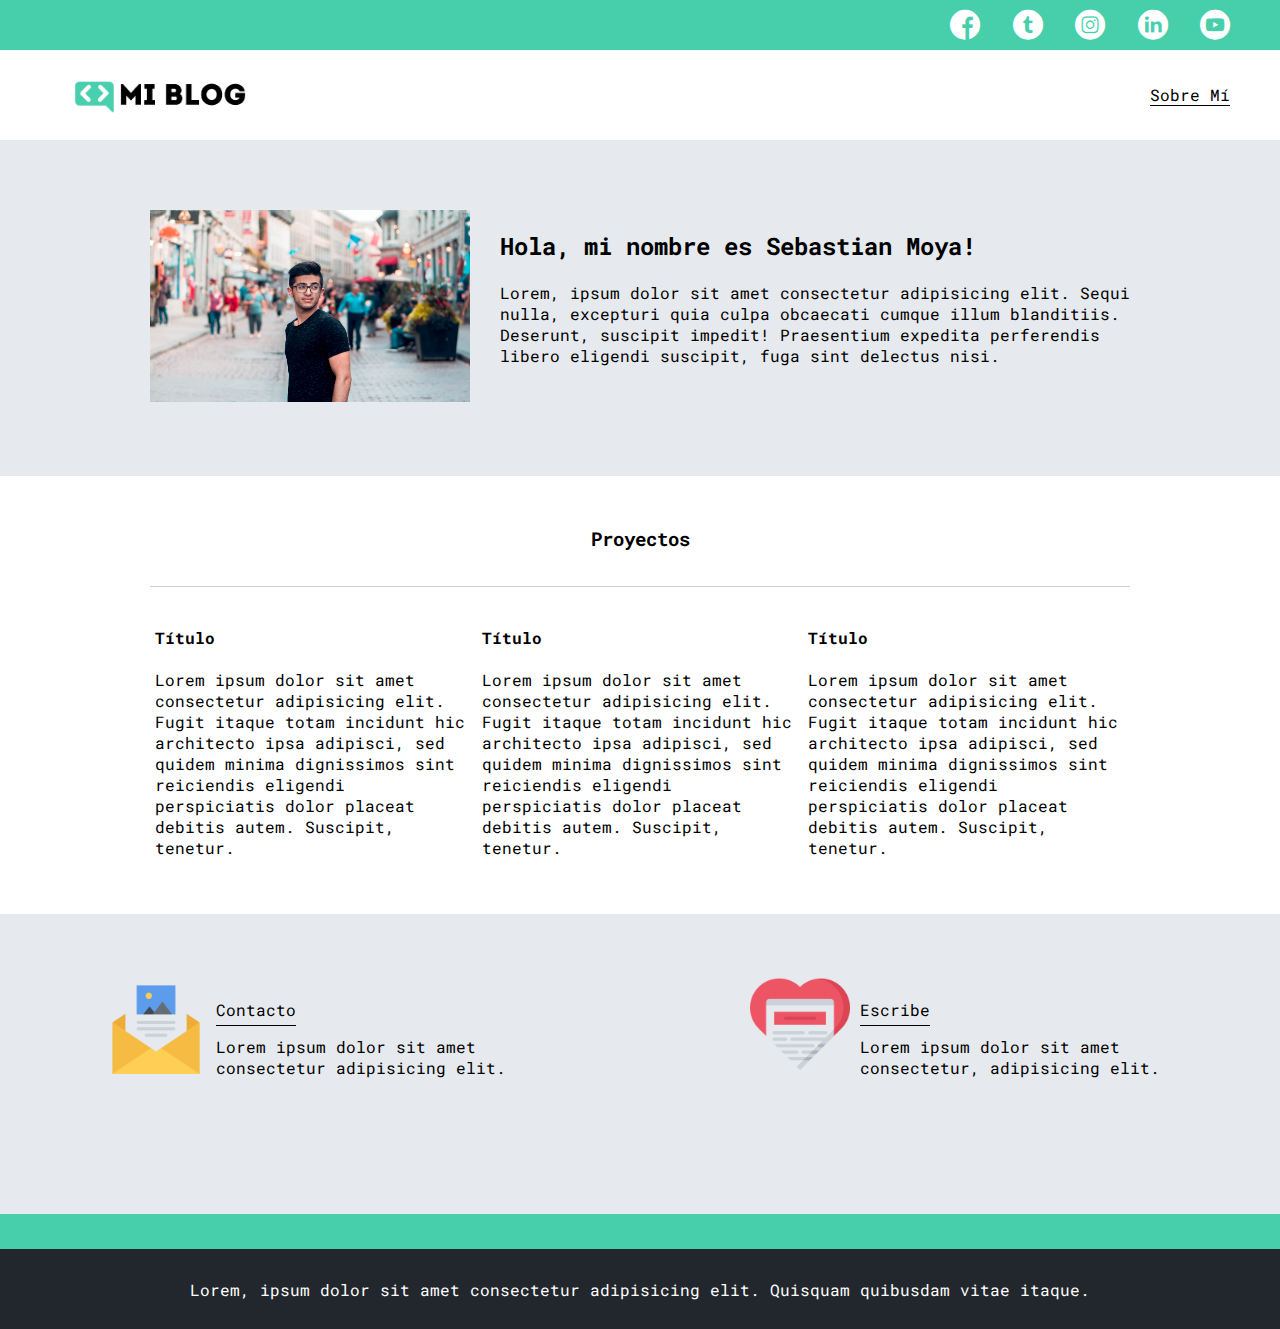
==== perfil.html @ db12ef12 "agrego modelo de blog" ====
<!DOCTYPE html>
<html lang="en">
  <head>
    <meta charset="UTF-8" />
    <meta name="viewport" content="width=device-width, initial-scale=1.0" />
    <title>Mi Blog</title>
    <link rel="stylesheet" href="./css/main.css" />
    <link rel="stylesheet" href="./css/font/flaticon.css" />
    <link rel="stylesheet" href="./css/media-queries.css" />
  </head>
  <body>
    <header>
      <section class="header-icons-container">
        <div class="icons">
          <a href="/"><span class="flaticon-001-facebook"></span></a>
          <a href="/"><span class="flaticon-002-twitter"></span></a>
          <a href="/"><span class="flaticon-011-instagram"></span></a>
          <a href="/"><span class="flaticon-010-linkedin"></span></a>
          <a href="/"><span class="flaticon-008-youtube"></span></a>
        </div>
      </section>
      <nav>
        <section class="nav-logo-container">
          <a href="/">
            <img src="./assets/img/Logo-negro.png" alt="Logo de mi blog" />
          </a>
        </section>
        <section class="profile-link">
          <a href="./perfil.html">Sobre Mí</a>
        </section>
      </nav>
    </header>
    <main>
      <section class="profile-main-container">
        <div class="grid-container profile-container">
          <div>
            <img src="./assets/img/profile-pic.jpg" alt="" />
          </div>
          <div>
            <h2>Hola, mi nombre es Sebastian Moya!</h2>
            <p>
              Lorem, ipsum dolor sit amet consectetur adipisicing elit. Sequi
              nulla, excepturi quia culpa obcaecati cumque illum blanditiis.
              Deserunt, suscipit impedit! Praesentium expedita perferendis
              libero eligendi suscipit, fuga sint delectus nisi.
            </p>
          </div>
        </div>
      </section>
      <section class="profile-main-proyects">
        <div class="grid-container">
          <h3>Proyectos</h3>
          <div class="proyects-main-container">
            <article class="proyect-container">
              <h4>Título</h4>
              <p>
                Lorem ipsum dolor sit amet consectetur adipisicing elit. Fugit
                itaque totam incidunt hic architecto ipsa adipisci, sed quidem
                minima dignissimos sint reiciendis eligendi perspiciatis dolor
                placeat debitis autem. Suscipit, tenetur.
              </p>
            </article>
            <article class="proyect-container">
              <h4>Título</h4>
              <p>
                Lorem ipsum dolor sit amet consectetur adipisicing elit. Fugit
                itaque totam incidunt hic architecto ipsa adipisci, sed quidem
                minima dignissimos sint reiciendis eligendi perspiciatis dolor
                placeat debitis autem. Suscipit, tenetur.
              </p>
            </article>
            <article class="proyect-container">
              <h4>Título</h4>
              <p>
                Lorem ipsum dolor sit amet consectetur adipisicing elit. Fugit
                itaque totam incidunt hic architecto ipsa adipisci, sed quidem
                minima dignissimos sint reiciendis eligendi perspiciatis dolor
                placeat debitis autem. Suscipit, tenetur.
              </p>
            </article>
          </div>
        </div>
      </section>
      <section class="contact-main-container">
        <div>
          <img src="./assets/img/013-newsletter.png" alt="" />
          <div class="contact-left">
            <a href="/">Contacto</a>
            <p>Lorem ipsum dolor sit amet consectetur adipisicing elit.</p>
          </div>
        </div>
        <div>
          <img src="./assets/img/006-like.png" alt="" />
          <div class="contact-right">
            <a href="/">Escribe</a>
            <p>Lorem ipsum dolor sit amet consectetur, adipisicing elit.</p>
          </div>
        </div>
      </section>
    </main>
    <footer>
      <p>
        Lorem, ipsum dolor sit amet consectetur adipisicing elit. Quisquam
        quibusdam vitae itaque.
      </p>
    </footer>
  </body>
</html>
---- css/main.css ----
@import url("https://fonts.googleapis.com/css2?family=Roboto+Mono:wght@400;500;700&family=Roboto+Slab:wght@400;700&family=Roboto:wght@400;500;700;900&display=swap");

/* GLOBAL */

body {
  font-family: "Roboto Mono", monospace;
  margin: 0;
  padding: 0;
}

a {
  text-decoration: none;
  display: inline;
  color: black;
}

.home-body {
  position: fixed;
  top: 0;
  bottom: 0;
  left: 0;
  right: 0;
}

.grid-container {
  max-width: 980px;
  margin: auto;
}

/* Estilos del index */

header {
  width: 100%;
  height: 140px;
  display: grid;
  grid-template-rows: 1fr 1fr;
}

header .header-icons-container {
  width: 100%;
  height: 50px;
  display: grid;
  background-color: #47cfac;
}

header .header-icons-container .icons {
  width: 300px;
  height: auto;
  display: flex;
  justify-items: flex-end;
  align-items: center;
  justify-content: space-between;
  justify-self: end;
  margin-right: 50px;
}

header .icons span {
  color: white;
}

nav {
  display: grid;
  grid-template-columns: 1fr 1fr;
  height: 90px;
}

nav .nav-logo-container {
  margin-left: 50px;
}

nav .nav-logo-container img {
  width: 220px;
  margin-top: 10px;
}

nav .profile-link {
  display: flex;
  align-items: center;
  justify-content: flex-end;
  margin-right: 50px;
}

nav .profile-link a {
  color: black;
  border-bottom: 1px solid black;
}

.home-main {
  display: grid;
  grid-template-columns: 1fr 4fr 1fr;
  height: 100%;
  background-image: url("../assets/img/Cover.png");
  background-position: center;
  background-repeat: no-repeat;
  background-size: cover;
}
.home-main section {
  display: grid;
  grid-column: 2;
  justify-items: center;
  height: 350px;
  margin-top: 80px;
}
.home-main-text {
  font-family: "Roboto mono", monospace;
  font-size: 30px;
  font-weight: 700px;
  letter-spacing: 10px;
  color: white;
  text-align: center;
}
.home-main-button {
  width: 110px;
  height: 50px;
  background: #47cfac;
  display: grid;
  align-items: center;
}
.home-main-button a {
  font-weight: 700;
  font-size: 18px;
}

/* Estilos del blogs */

.blogs-main {
  display: grid;
}
.blogs-news-container {
  background-color: #e6e9ed;
  padding: 0 50px 40px;
}
.blogs-main-new {
  display: grid;
  grid-template-columns: 2fr 1fr;
  grid-template-rows: 2fr;
}
.blogs-news-img-container {
  grid-column: 1;
}
.blogs-news-img-container img {
  width: 85%;
}
.blogs-news-info-container {
  grid-column: 2;
}
.blogs-news-info-container p {
  margin-bottom: 35px;
}
.blogs-posts-container {
  padding: 0 50px 40px;
}
.blogs-posts-container h3 {
  border-bottom: 1px solid #cdd2da;
  padding-bottom: 20px;
  text-align: center;
}
.blogs-button {
  border: 1px solid #47cfac;
  padding: 10px 15px;
  font-size: 12px;
  font-weight: bold;
}
.blogs-button:hover {
  background-color: #47cfac;
  border: 1px solid #cdd2da;
}
.blogs-posts-container .post-container {
  display: inline-block;
  padding-left: 10px;
  max-width: 30%;
  margin-bottom: 50px;
}
.blogs-posts-container .post-container p {
  margin-bottom: 35px;
}
.blogs-posts-container .post-container img {
  width: 100%;
}

/* Estilos del blog */

.blogpost-img-container {
  padding: 0 50px 40px;
}
.blogpost-img-container img {
  width: 100%;
}
.blogpost-main-container {
  padding: 0 50px 40px;
}
.blogpost-main-container h3 {
  border-bottom: 1px solid #cdd2da;
  padding-bottom: 20px;
}
.blogpost-main-container article h1 {
  font-size: 35px;
}
.contact-main-container {
  width: 100%;
  min-height: 250px;
  background-color: #e6e9ed;
  text-align: center;
  padding-bottom: 50px;
}
.contact-main-container div {
  display: inline-block;
  width: 49.5%;
  height: 100%;
}
.contact-main-container div a {
  border-bottom: 1px solid black;
  padding-bottom: 5px;
}
.contact-main-container .contact-left,
.contact-right {
  text-align: initial;
  margin-top: 85px;
}
.contact-main-container img {
  width: 100px;
}

/* Estilos del perfil */

.profile-main-container {
  padding: 70px 40px;
  background-color: #e6e9ed;
  margin-bottom: 50px;
}
.profile-main-container img {
  width: 320px;
  margin-right: 30px;
}
.profile-main-container .profile-container {
  display: flex;
}
.profile-main-proyects {
  padding: 0 50px 40px;
}
.profile-main-proyects h3 {
  border-bottom: 1px solid #cdd2da;
  padding-bottom: 35px;
  text-align: center;
}
.proyects-main-container {
  display: grid;
  grid-template-columns: 1fr 1fr 1fr;
}
.proyect-container {
  padding: 0 5px;
}

/* Estilos del footer */

footer {
  width: 100%;
  height: 80px;
  background-color: #22272d;
  border-top: 35px solid #47cfac;
  text-align: center;
}
footer p {
  color: white;
  margin-top: 30px;
}
---- css/font/flaticon.css ----
/*
  	Flaticon icon font: Flaticon
  	Creation date: 20/12/2018 09:27
  	*/

@font-face {
  font-family: "Flaticon";
  src: url("./Flaticon.eot");
  src: url("./Flaticon.eot?#iefix") format("embedded-opentype"),
       url("./Flaticon.woff") format("woff"),
       url("./Flaticon.ttf") format("truetype"),
       url("./Flaticon.svg#Flaticon") format("svg");
  font-weight: normal;
  font-style: normal;
}

@media screen and (-webkit-min-device-pixel-ratio:0) {
  @font-face {
    font-family: "Flaticon";
    src: url("./Flaticon.svg#Flaticon") format("svg");
  }
}

[class^="flaticon-"]:before, [class*=" flaticon-"]:before,
[class^="flaticon-"]:after, [class*=" flaticon-"]:after {   
  font-family: Flaticon;
        font-size: 30px;
font-style: normal;
margin-left: 20px;
}

.flaticon-001-facebook:before { content: "\f100"; }
.flaticon-002-twitter:before { content: "\f101"; }
.flaticon-003-whatsapp:before { content: "\f102"; }
.flaticon-004-groupme:before { content: "\f103"; }
.flaticon-005-kik:before { content: "\f104"; }
.flaticon-006-skype:before { content: "\f105"; }
.flaticon-007-periscope:before { content: "\f106"; }
.flaticon-008-youtube:before { content: "\f107"; }
.flaticon-009-itunes:before { content: "\f108"; }
.flaticon-010-linkedin:before { content: "\f109"; }
.flaticon-011-instagram:before { content: "\f10a"; }
.flaticon-012-messenger:before { content: "\f10b"; }
.flaticon-013-twitter-1:before { content: "\f10c"; }
.flaticon-014-snapchat:before { content: "\f10d"; }
.flaticon-015-reddit:before { content: "\f10e"; }
---- css/media-queries.css ----
@media (max-width: 900px) {
  .blogs-main-new {
    grid-template-columns: 1fr;
    grid-template-rows: 3fr;
  }
  .blogs-news-img-container {
    grid-row: 2;
  }
  .blogs-news-info-container {
    grid-column: 1;
    grid-row: 3;
  }
  .blogs-posts-container .post-container {
    max-width: 45%;
  }
  .proyects-main-container {
    grid-template-columns: 1fr 1fr;
    grid-template-rows: 2fr;
  }
  .profile-main-container .profile-container {
    display: block;
  }
}

@media (max-width: 600px) {
  .blogs-posts-container .post-container {
    max-width: 95%;
  }
}
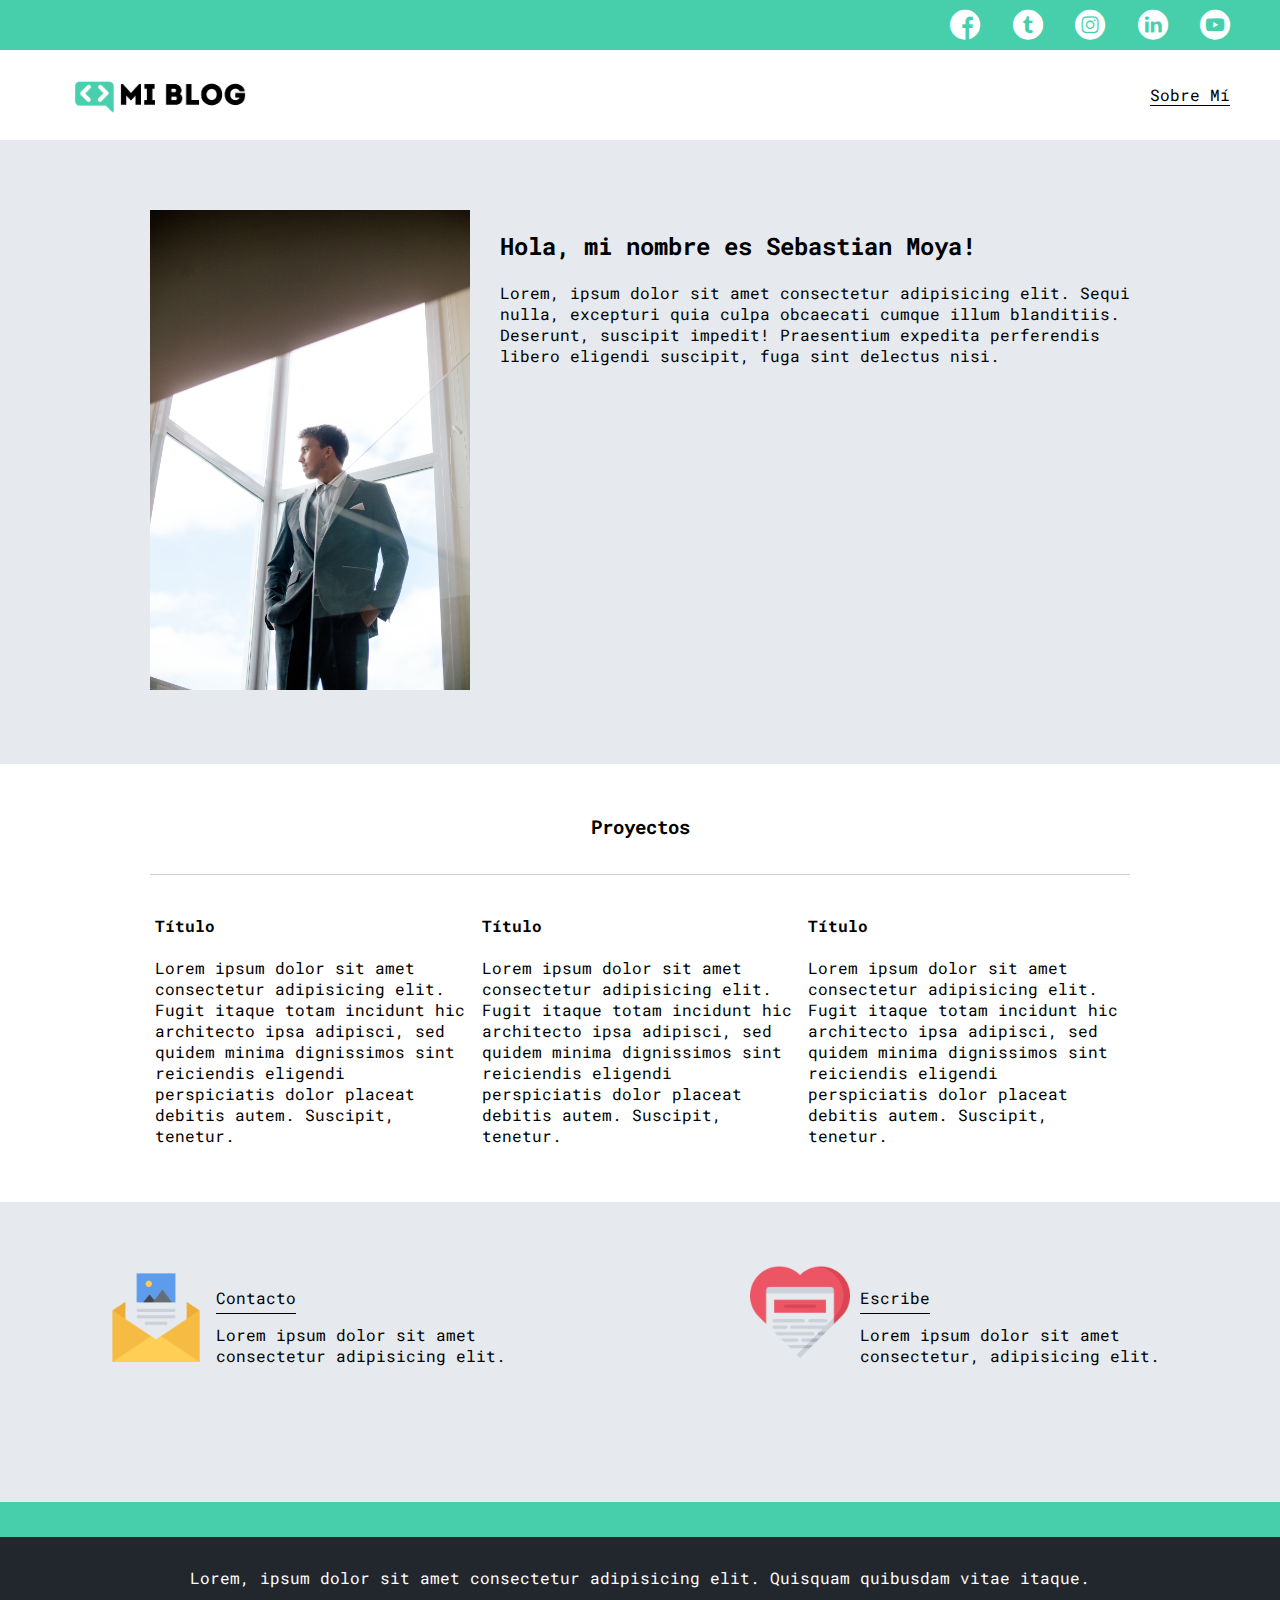
==== commit 0e053f03: "modifico foto perfil" ====
--- a/perfil.html
+++ b/perfil.html
@@ -34,7 +34,7 @@
       <section class="profile-main-container">
         <div class="grid-container profile-container">
           <div>
-            <img src="./assets/img/profile-pic.jpg" alt="" />
+            <img src="./assets/img/foto traje escalera.jpg" alt="" />
           </div>
           <div>
             <h2>Hola, mi nombre es Sebastian Moya!</h2>
